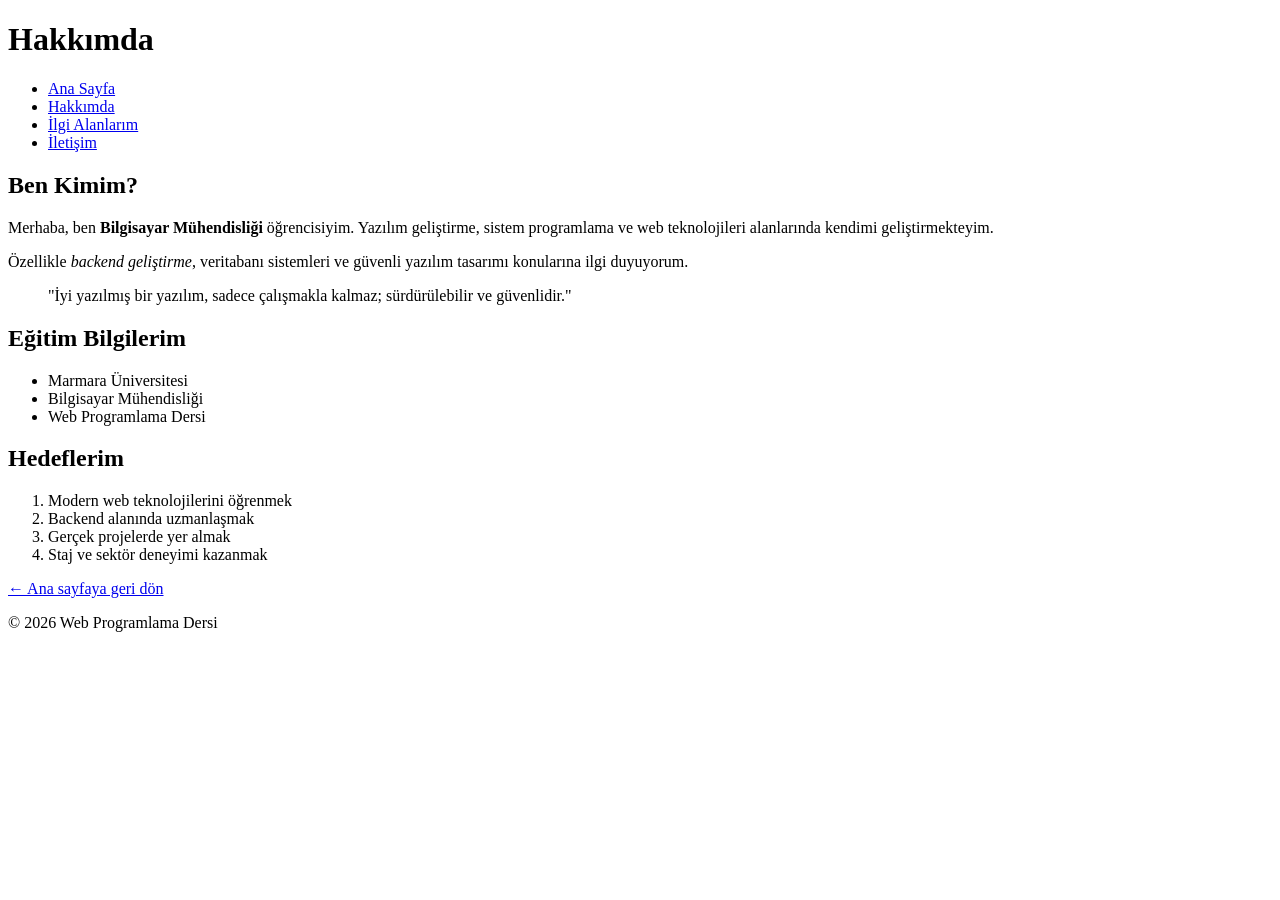
==== about.html @ 26f4a307 "Add about.html with personal information and goals" ====
<!DOCTYPE html>
<html lang="tr">
<head>
    <meta charset="UTF-8">
    <title>Hakkımda</title>
</head>
<body>

<h1>Hakkımda</h1>

<nav>
    <ul>
        <li><a href="index.html">Ana Sayfa</a></li>
        <li><a href="about.html">Hakkımda</a></li>
        <li><a href="interests.html">İlgi Alanlarım</a></li>
        <li><a href="contact.html">İletişim</a></li>
    </ul>
</nav>

<h2>Ben Kimim?</h2>

<p>
    Merhaba, ben <strong>Bilgisayar Mühendisliği</strong> öğrencisiyim.
    Yazılım geliştirme, sistem programlama ve web teknolojileri alanlarında kendimi geliştirmekteyim.
</p>

<p>
    Özellikle <em>backend geliştirme</em>, veritabanı sistemleri ve güvenli yazılım tasarımı
    konularına ilgi duyuyorum.
</p>

<blockquote>
    "İyi yazılmış bir yazılım, sadece çalışmakla kalmaz; sürdürülebilir ve güvenlidir."
</blockquote>

<h2>Eğitim Bilgilerim</h2>
<ul>
    <li>Marmara Üniversitesi</li>
    <li>Bilgisayar Mühendisliği</li>
    <li>Web Programlama Dersi</li>
</ul>

<h2>Hedeflerim</h2>
<ol>
    <li>Modern web teknolojilerini öğrenmek</li>
    <li>Backend alanında uzmanlaşmak</li>
    <li>Gerçek projelerde yer almak</li>
    <li>Staj ve sektör deneyimi kazanmak</li>
</ol>

<p><a href="index.html">← Ana sayfaya geri dön</a></p>

<footer>
    <p>© 2026 Web Programlama Dersi</p>
</footer>

</body>
</html>
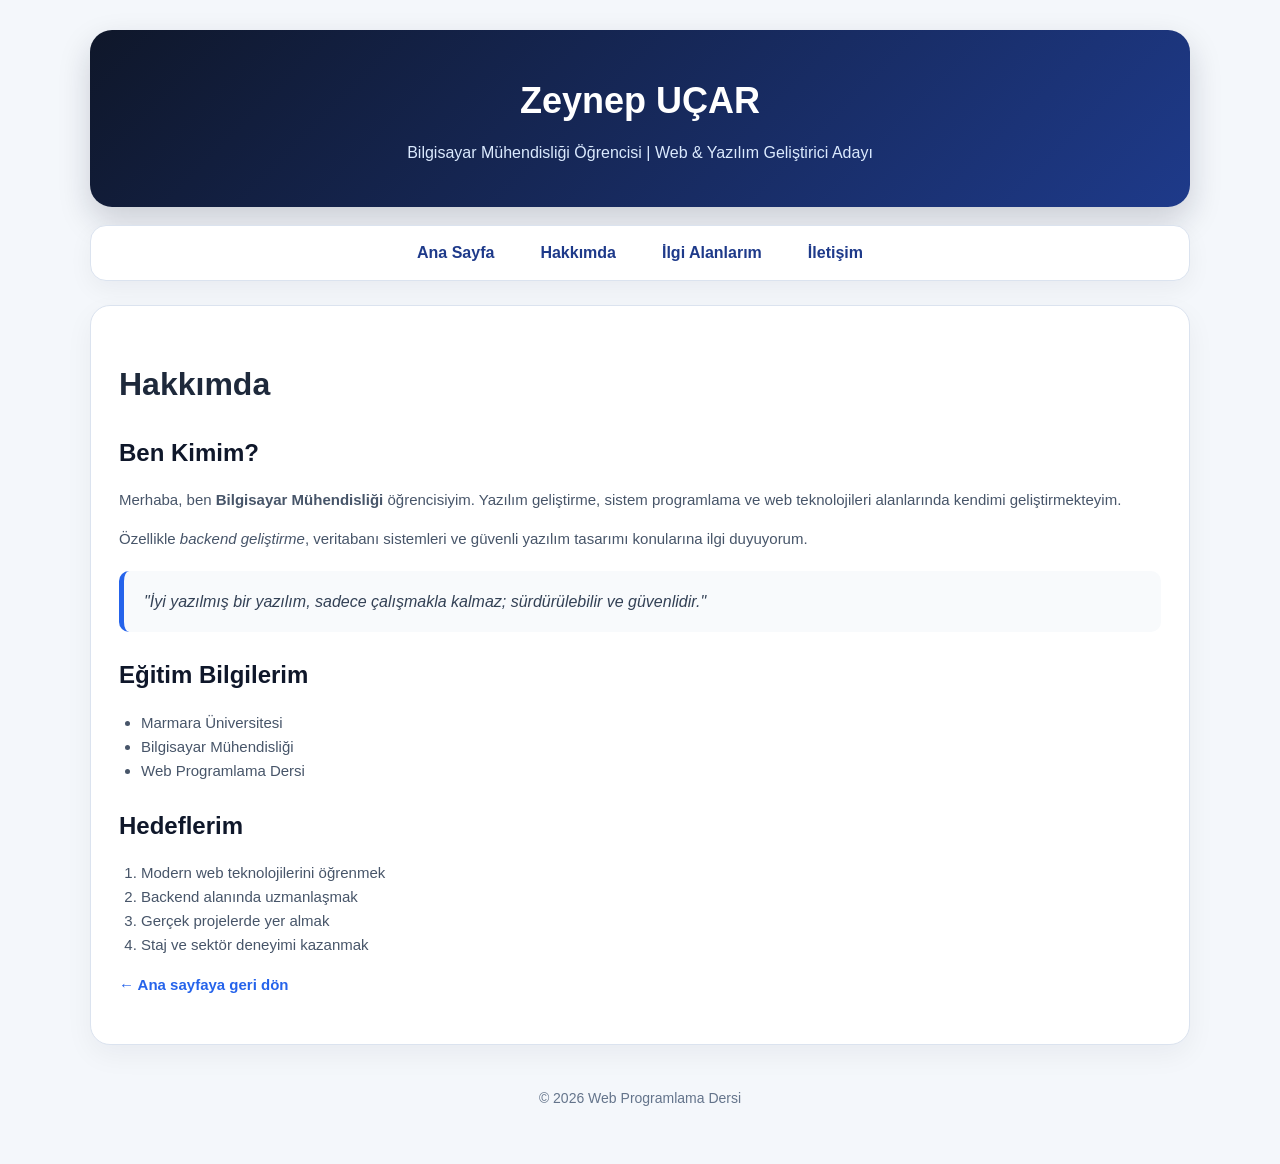
==== commit cd6d199e: "Enhance about.html with responsive design and styles Added responsive design and improved styling fo" ====
--- a/about.html
+++ b/about.html
@@ -1,58 +1,202 @@
 <!DOCTYPE html>
 <html lang="tr">
 <head>
-    <meta charset="UTF-8">
-    <title>Hakkımda</title>
+<meta charset="UTF-8">
+<meta name="viewport" content="width=device-width, initial-scale=1.0">
+<title>Hakkımda</title>
+
+<style>
+
+*{
+box-sizing:border-box;
+}
+
+body{
+margin:0;
+font-family:Arial, sans-serif;
+background:#f4f7fb;
+color:#1e293b;
+line-height:1.6;
+}
+
+.page-wrapper{
+width:92%;
+max-width:1100px;
+margin:0 auto;
+}
+
+header{
+margin-top:30px;
+background:linear-gradient(135deg,#0f172a,#1e3a8a);
+color:white;
+border-radius:22px;
+padding:42px 24px;
+text-align:center;
+box-shadow:0 14px 32px rgba(15,23,42,0.18);
+}
+
+header h1{
+margin:0 0 10px 0;
+font-size:36px;
+}
+
+header p{
+margin:0;
+color:#dbeafe;
+}
+
+nav{
+margin:18px 0 24px 0;
+background:#ffffff;
+border:1px solid #dbe3ef;
+border-radius:16px;
+padding:14px 20px;
+box-shadow:0 8px 24px rgba(15,23,42,0.05);
+}
+
+nav ul{
+margin:0;
+padding:0;
+list-style:none;
+display:flex;
+justify-content:center;
+gap:14px;
+flex-wrap:wrap;
+}
+
+nav a{
+text-decoration:none;
+color:#1e3a8a;
+font-weight:bold;
+padding:10px 16px;
+border-radius:10px;
+transition:0.25s;
+}
+
+nav a:hover{
+background:#eff6ff;
+}
+
+main{
+background:#ffffff;
+border:1px solid #dbe3ef;
+border-radius:20px;
+padding:32px 28px;
+box-shadow:0 10px 28px rgba(15,23,42,0.05);
+}
+
+main h2{
+color:#0f172a;
+margin-top:24px;
+margin-bottom:12px;
+font-size:24px;
+}
+
+main p,
+main li{
+color:#475569;
+font-size:15px;
+}
+
+blockquote{
+margin:20px 0;
+padding:18px 20px;
+background:#f8fafc;
+border-left:5px solid #2563eb;
+border-radius:10px;
+font-style:italic;
+color:#334155;
+}
+
+ul,ol{
+padding-left:22px;
+}
+
+main a{
+color:#2563eb;
+text-decoration:none;
+font-weight:bold;
+}
+
+main a:hover{
+text-decoration:underline;
+}
+
+footer{
+text-align:center;
+color:#64748b;
+padding:28px 12px 40px 12px;
+font-size:14px;
+}
+
+</style>
+
 </head>
+
 <body>
 
+<div class="page-wrapper">
+
+<header>
+<h1>Zeynep UÇAR</h1>
+<p>Bilgisayar Mühendisliği Öğrencisi | Web & Yazılım Geliştirici Adayı</p>
+</header>
+
+<nav>
+<ul>
+<li><a href="index.html">Ana Sayfa</a></li>
+<li><a href="about.html">Hakkımda</a></li>
+<li><a href="interests.html">İlgi Alanlarım</a></li>
+<li><a href="contact.html">İletişim</a></li>
+</ul>
+</nav>
+
+<main>
+
 <h1>Hakkımda</h1>
 
-<nav>
-    <ul>
-        <li><a href="index.html">Ana Sayfa</a></li>
-        <li><a href="about.html">Hakkımda</a></li>
-        <li><a href="interests.html">İlgi Alanlarım</a></li>
-        <li><a href="contact.html">İletişim</a></li>
-    </ul>
-</nav>
-
 <h2>Ben Kimim?</h2>
 
 <p>
-    Merhaba, ben <strong>Bilgisayar Mühendisliği</strong> öğrencisiyim.
-    Yazılım geliştirme, sistem programlama ve web teknolojileri alanlarında kendimi geliştirmekteyim.
+Merhaba, ben <strong>Bilgisayar Mühendisliği</strong> öğrencisiyim.
+Yazılım geliştirme, sistem programlama ve web teknolojileri alanlarında kendimi geliştirmekteyim.
 </p>
 
 <p>
-    Özellikle <em>backend geliştirme</em>, veritabanı sistemleri ve güvenli yazılım tasarımı
-    konularına ilgi duyuyorum.
+Özellikle <em>backend geliştirme</em>, veritabanı sistemleri ve güvenli yazılım tasarımı
+konularına ilgi duyuyorum.
 </p>
 
 <blockquote>
-    "İyi yazılmış bir yazılım, sadece çalışmakla kalmaz; sürdürülebilir ve güvenlidir."
+"İyi yazılmış bir yazılım, sadece çalışmakla kalmaz; sürdürülebilir ve güvenlidir."
 </blockquote>
 
 <h2>Eğitim Bilgilerim</h2>
+
 <ul>
-    <li>Marmara Üniversitesi</li>
-    <li>Bilgisayar Mühendisliği</li>
-    <li>Web Programlama Dersi</li>
+<li>Marmara Üniversitesi</li>
+<li>Bilgisayar Mühendisliği</li>
+<li>Web Programlama Dersi</li>
 </ul>
 
 <h2>Hedeflerim</h2>
+
 <ol>
-    <li>Modern web teknolojilerini öğrenmek</li>
-    <li>Backend alanında uzmanlaşmak</li>
-    <li>Gerçek projelerde yer almak</li>
-    <li>Staj ve sektör deneyimi kazanmak</li>
+<li>Modern web teknolojilerini öğrenmek</li>
+<li>Backend alanında uzmanlaşmak</li>
+<li>Gerçek projelerde yer almak</li>
+<li>Staj ve sektör deneyimi kazanmak</li>
 </ol>
 
 <p><a href="index.html">← Ana sayfaya geri dön</a></p>
 
+</main>
+
 <footer>
-    <p>© 2026 Web Programlama Dersi</p>
+<p>© 2026 Web Programlama Dersi</p>
 </footer>
+
+</div>
 
 </body>
 </html>
